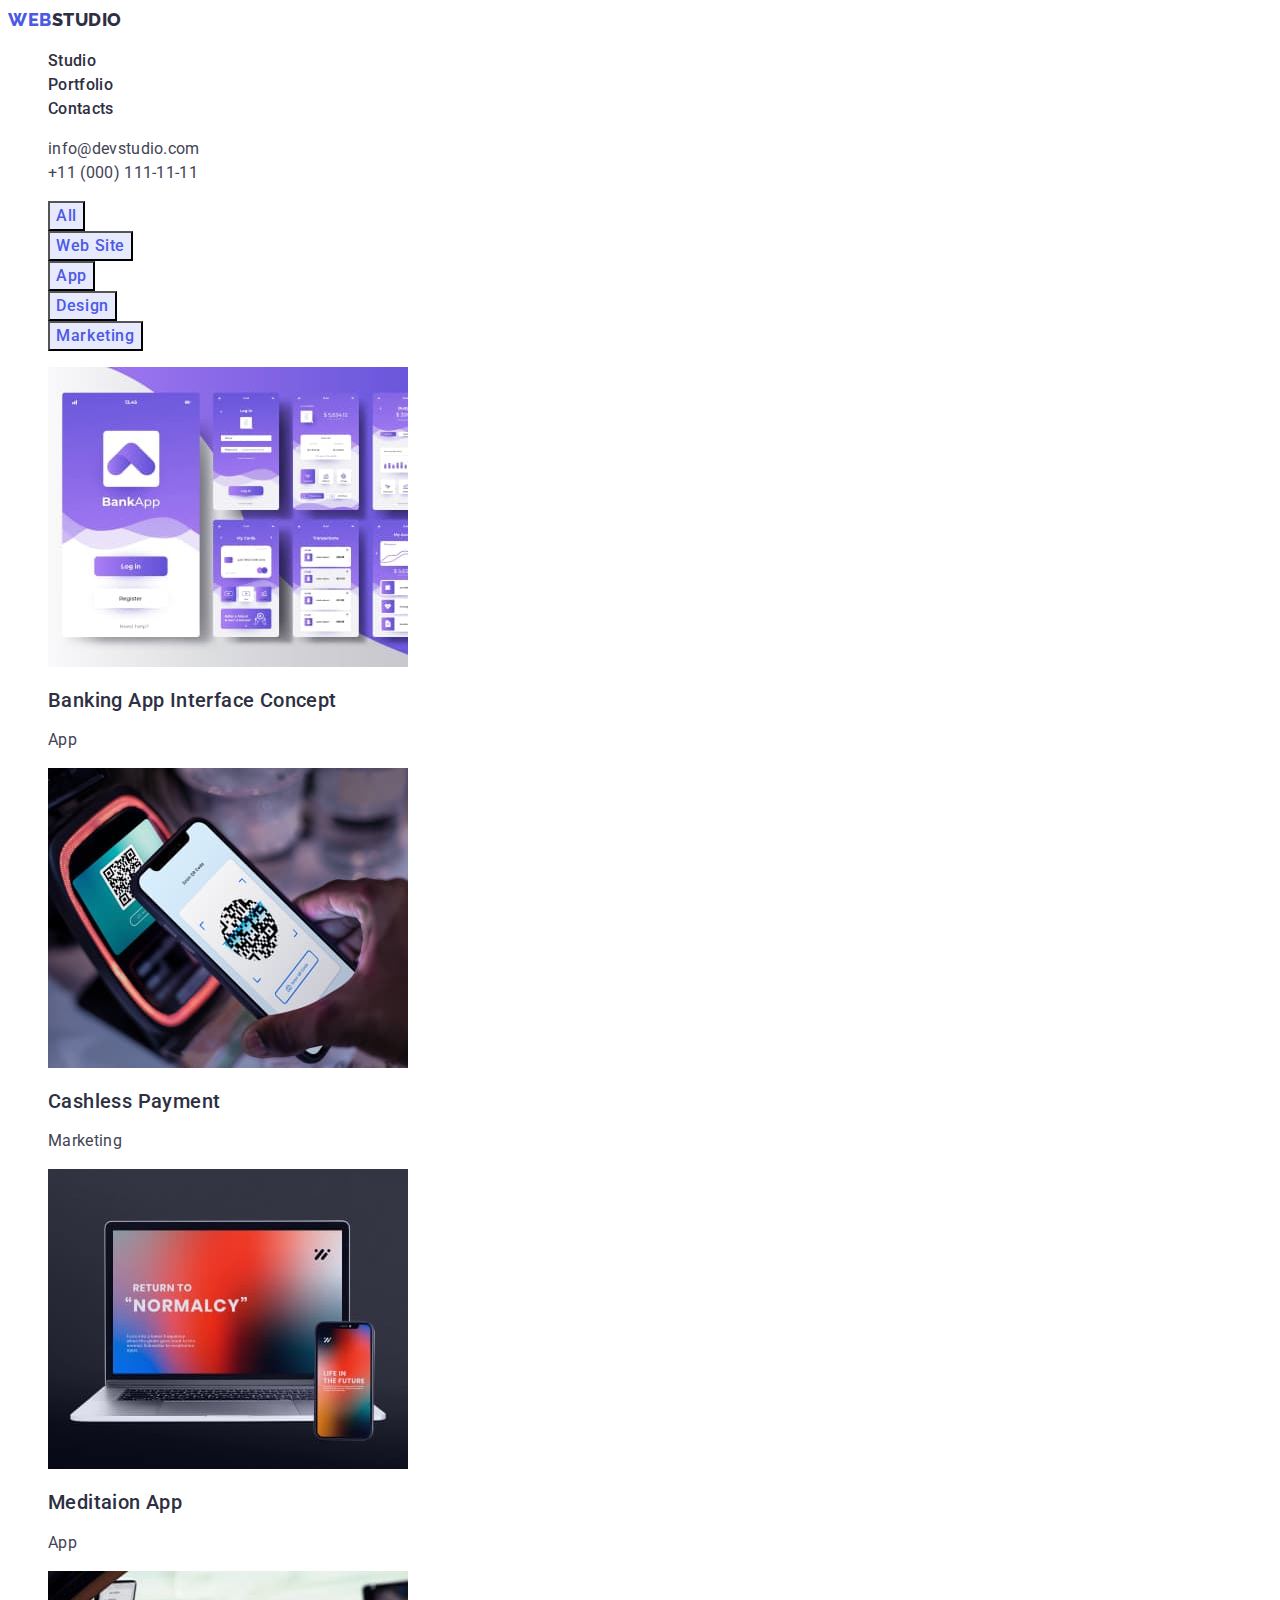
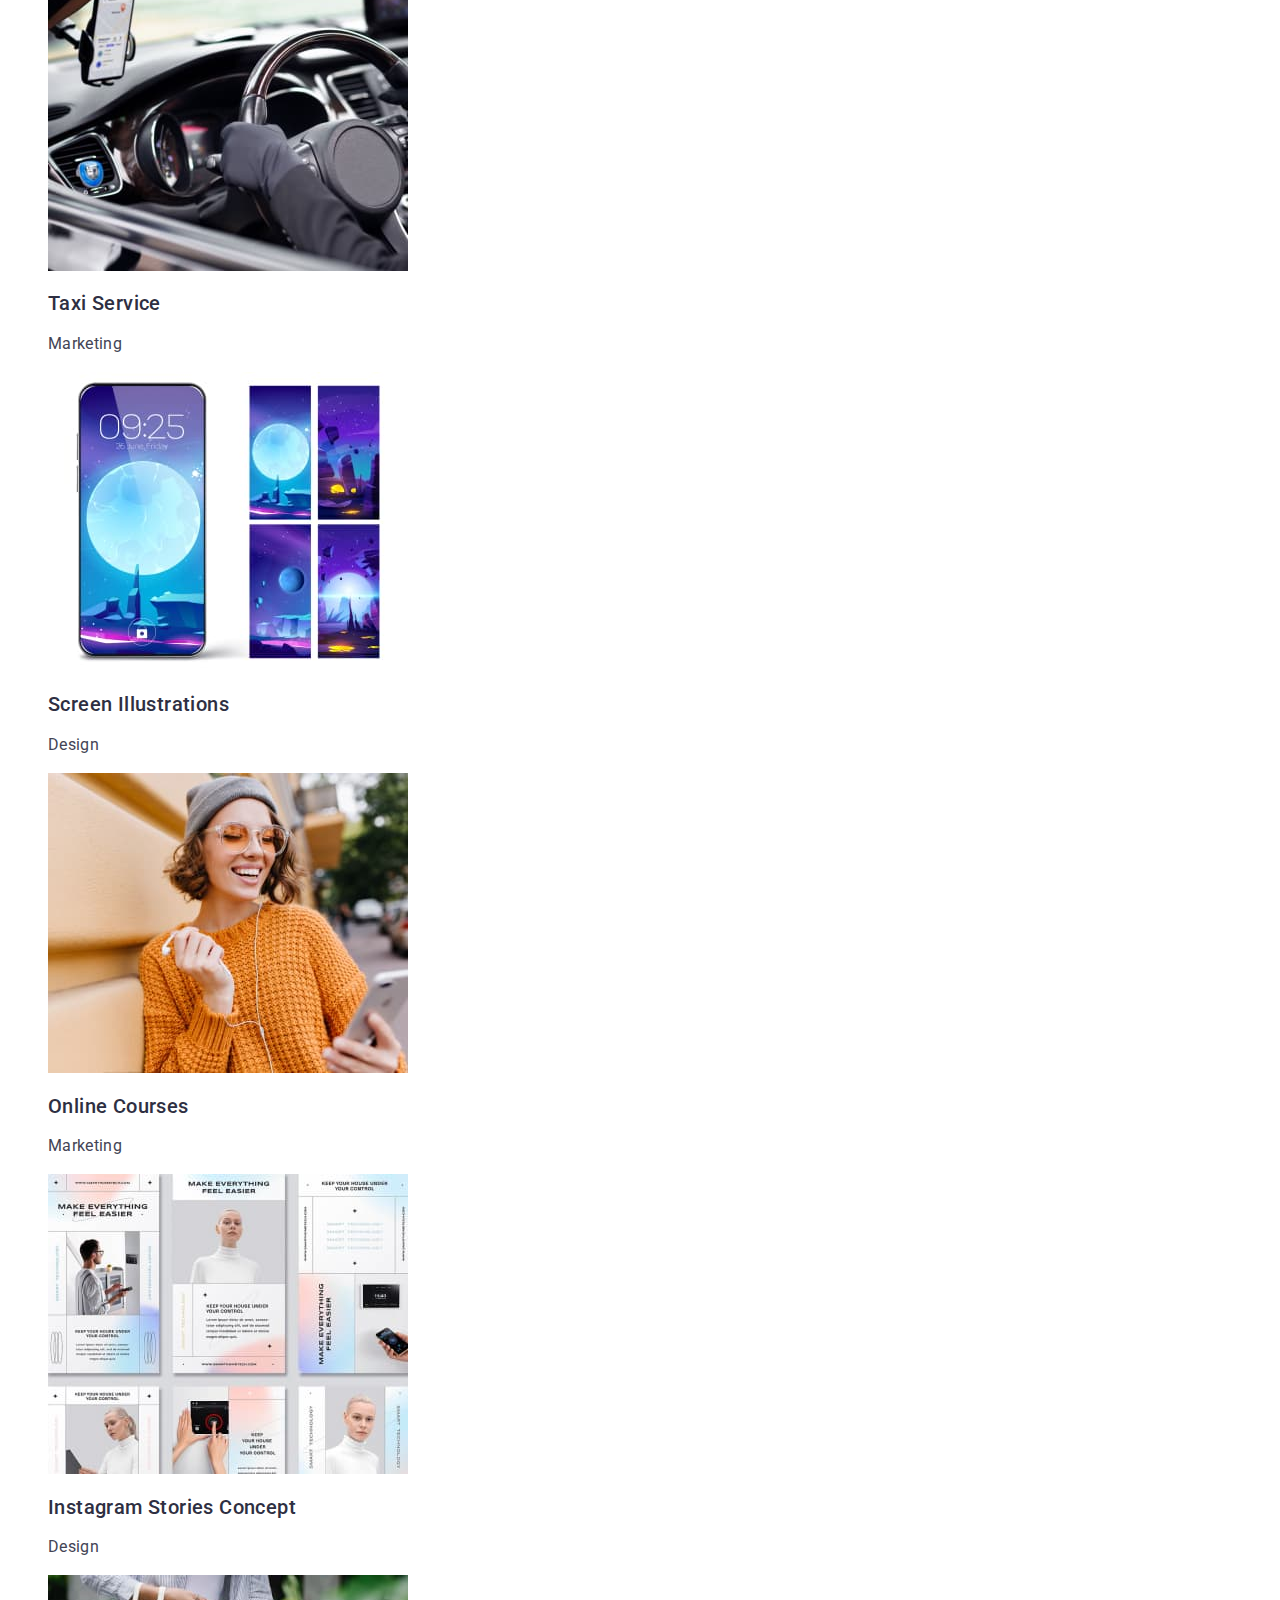
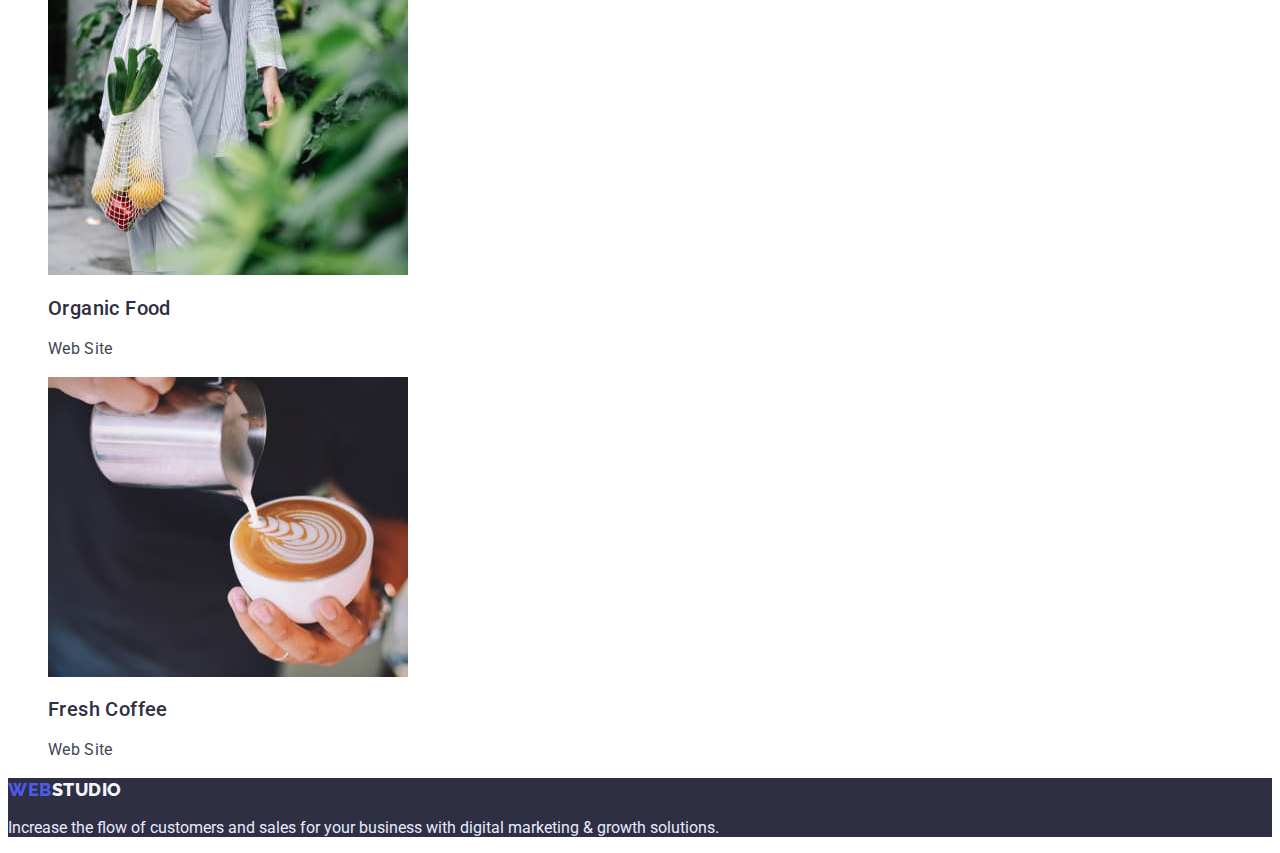
==== portfolio.html @ f902f823 "Initial commit" ====
<!DOCTYPE html>
<html lang="en">
	<head>
		<meta charset="UTF-8" />
		<meta http-equiv="X-UA-Compatible" content="IE=edge" />
		<meta name="viewport" content="width=device-width, initial-scale=1.0" />
		<title>Portfolio</title>
		<link rel="preconnect" href="https://fonts.googleapis.com" />
		<link rel="preconnect" href="https://fonts.gstatic.com" crossorigin />
		<link
			href="https://fonts.googleapis.com/css2?family=Raleway:wght@800&family=Roboto:wght@400;500;700;900&display=swap"
			rel="stylesheet"
		/>
		<link rel="stylesheet" href="./css/styles.css" />
	</head>
	<body>
		<header class="header">
			<nav class="header-navigation">
				<a href="./index.html" class="header-logo link logo"><span>Web</span>Studio</a>
				<ul class="header-list list">
					<li class="header-item"><a href="./index.html" class="header-link link">Studio</a></li>
					<li class="header-item"><a href="" class="header-link link">Portfolio</a></li>
					<li class="header-item"><a href="" class="header-link link">Contacts</a></li>
				</ul>
			</nav>

			<!-- Contacts -->
			<address>
				<ul class="header-adress list">
					<li><a href="mailto:info@devstudio.com" class="header-mail link">info@devstudio.com</a></li>

					<li><a href="tel:+110001111111" class="header-tel link">+11 (000) 111-11-11</a></li>
				</ul>
			</address>
		</header>
		<main>
			<section class="portfolio">
				<!-- Portfolio  -->
				<h1 class="visually-hidden">Portfolio</h1>
				<ul class="filtr-list list">
					<li class="filtr-item"><button type="button" class="filtr-btn btn">All</button></li>
					<li class="filtr-item"><button type="button" class="filtr-btn btn">Web Site</button></li>
					<li class="filtr-item"><button type="button" class="filtr-btn btn">App</button></li>
					<li class="filtr-item"><button type="button" class="filtr-btn btn">Design</button></li>
					<li class="filtr-item"><button type="button" class="filtr-btn btn">Marketing</button></li>
				</ul>
				<ul class="portfolio-list list">
					<li class="portfolio-item">
						<img src="./images/portfolio1.jpg" alt="Banking App Interface Concept" width="360" height="300" />
						<h2 class="portfolio-title title">Banking App Interface Concept</h2>
						<p class="portfolio-subtitle subtitle">App</p>
					</li>
					<li class="portfolio-item">
						<img src="./images/portfolio2.jpg" alt="Cashless Payment" width="360" height="300" />
						<h2 class="portfolio-title title">Cashless Payment</h2>
						<p class="portfolio-subtitle subtitle">Marketing</p>
					</li>
					<li class="portfolio-item">
						<img src="./images/portfolio3.jpg" alt="Meditaion App" width="360" height="300" />
						<h2 class="portfolio-title title">Meditaion App</h2>
						<p class="portfolio-subtitle subtitle">App</p>
					</li>
					<li class="portfolio-item">
						<img src="./images/portfolio4.jpg" alt="Taxi Service" width="360" height="300" />
						<h2 class="portfolio-title title">Taxi Service</h2>
						<p class="portfolio-subtitle subtitle">Marketing</p>
					</li>
					<li class="portfolio-item">
						<img src="./images/portfolio5.jpg" alt="Screen Illustrations" width="360" height="300" />
						<h2 class="portfolio-title title">Screen Illustrations</h2>
						<p class="portfolio-subtitle subtitle">Design</p>
					</li>
					<li class="portfolio-item">
						<img src="./images/portfolio6.jpg" alt="Online Courses" width="360" height="300" />
						<h2 class="portfolio-title title">Online Courses</h2>
						<p class="portfolio-subtitle subtitle">Marketing</p>
					</li>
					<li class="portfolio-item">
						<img src="./images/portfolio7.jpg" alt="Instagram Stories Concept" width="360" height="300" />
						<h2 class="portfolio-title title">Instagram Stories Concept</h2>
						<p class="portfolio-subtitle subtitle">Design</p>
					</li>
					<li class="portfolio-item">
						<img src="./images/portfolio8.jpg" alt="Organic Food" width="360" height="300" />
						<h2 class="portfolio-title title">Organic Food</h2>
						<p class="portfolio-subtitle subtitle">Web Site</p>
					</li>
					<li class="portfolio-item">
						<img src="./images/portfolio9.jpg" alt="Fresh Coffee" width="360" height="300" />
						<h2 class="portfolio-title title">Fresh Coffee</h2>
						<p class="portfolio-subtitle subtitle">Web Site</p>
					</li>
				</ul>
			</section>
		</main>
		<footer class="footer">
			<a href="./index.html" class="footer-logo link logo"><span>Web</span>Studio</a>
			<p class="footer-text">
				Increase the flow of customers and sales for your business with digital marketing & growth solutions.
			</p>
		</footer>
	</body>
</html>
---- css/styles.css ----
:root {
	--main-title-color: #2e2f42;
	--main-accent-color: #404bbf;
	--secondary-accent-color: #4d5ae5;
	--background-color-gray: #2e2f42;
	--secondary-title-color: #2e2f42;
	--main-color-hero: #ffffff;
	--background-btn: #e7e9fc;
	--section-team-background: #f4f4fd;
	--footer-logo: #f4f4fd;
	--footer-text: #e7e9fc;
	--btn-hover-focus: #ffffff;
}
body {
	font-family: "Roboto", sans-serif;
	font-size: 16px;

	color: #434455;
}

/* ----------------------------Common classes--------------------------- */
.list {
	list-style: none;
}

.link {
	text-decoration: none;
}

.btn {
	cursor: pointer;
	font-family: inherit;
	font-size: 16px;
	font-weight: 500;
	line-height: 1.5;
	letter-spacing: 0.04em;
}

.logo {
	font-family: "Raleway", sans-serif;
	font-weight: 800;
	font-size: 18px;
	line-height: 1.33;
	letter-spacing: 0.03em;
	text-transform: uppercase;
}
.title {
	font-weight: 500;
	font-size: 20px;
	line-height: 1.2;
	letter-spacing: 0.02em;
}
.visually-hidden {
	position: absolute;
	width: 1px;
	height: 1px;
	margin: -1px;
	border: 0;
	padding: 0;
	white-space: nowrap;
	clip-path: inset(100%);
	clip: rect(0 0 0 0);
	overflow: hidden;
}
.subtitle {
	line-height: 1.5;
	letter-spacing: 0.02em;
}

/* ----------------------------------------------------------------Studio---------------------------------------------------------------- */

/* ----------------------------Header--------------------------- */
.header {
}
.header-navigation {
	font-weight: 500;
	line-height: 1.5;
	letter-spacing: 0.02em;
	color: var(--secondary-title-color);
}

.header-logo {
	color: var(--secondary-title-color);
}

.header-logo > span {
	color: var(--secondary-accent-color);
}

.header-list {
}
.header-item {
}
.header-link {
	font-weight: 500;
	line-height: 1.5;
	letter-spacing: 0.02em;
	color: var(--secondary-title-color);
}
.header-link:hover,
.header-link:focus {
	color: var(--main-accent-color);
}

.header-adress {
}
.header-mail,
.header-tel {
	font-style: normal;
	line-height: 1.5;
	letter-spacing: 0.02em;
	color: inherit;
}

.header-mail:hover,
.header-mail:focus {
	color: var(--main-accent-color);
}

.header-tel:hover,
.header-tel:focus {
	color: var(--main-accent-color);
}

.header-tel {
}

/* ----------------------------Hero--------------------------- */
.hero {
	background-color: var(--background-color-gray);
}
.hero-title {
	font-weight: 700;
	font-size: 56px;
	line-height: 1.07;
	text-align: center;
	letter-spacing: 0.02em;
	color: var(--main-color-hero);
}
.hero-btn {
	color: var(--main-color-hero);
	background-color: var(--secondary-accent-color);
}
.hero-btn:hover,
.hero-btn:focus {
	background-color: var(--main-accent-color);
}

/* ----------------------------Our advantages--------------------------- */

.advantages {
}
.advantages-list {
}
.advantages-item {
}
.advantages-title {
	color: var(--main-title-color);
}
.advantages-subtitle {
}

/* ----------------------------What are we doiing--------------------------- */

.services {
}

.services-title {
	font-weight: 700;
	font-size: 36px;
	line-height: 1.11;
	text-align: center;
	letter-spacing: 0.02em;
	text-transform: capitalize;
	color: var(--main-title-color);
}

.services-list {
}
.services-item {
}

/* ----------------------------Our team--------------------------- */

.team {
	background-color: var(--section-team-background);
}
.team-title {
	font-weight: 700;
	font-size: 36px;
	line-height: 1.11;
	text-align: center;
	letter-spacing: 0.02em;
	text-transform: capitalize;
	color: var(--main-title-color);
}
.team-list {
}
.team-item {
}
.team-name {
	color: var(--main-title-color);
}

.team-post {
}

/* ----------------------------Footer--------------------------- */
.footer {
	background: var(--background-color-gray);
}
.footer-text {
	color: var(--footer-text);
}
.footer-logo {
	font-family: "Raleway", sans-serif;
	font-weight: 800;
	font-size: 18px;
	line-height: 1.33;
	letter-spacing: 0.03em;
	text-transform: uppercase;
	color: var(--footer-logo);
}

.footer-logo > span {
	color: var(--secondary-accent-color);
}
/* ----------------------------------------------------------------/Studio---------------------------------------------------------------- */

/* ----------------------------------------------------------------Portfolio---------------------------------------------------------------- */

.portfolio {
}
.filtr-list {
}
.filtr-item {
}
.filtr-btn {
	color: var(--secondary-accent-color);
	background-color: var(--background-btn);
}

.filtr-btn:hover,
.filtr-btn:focus {
	color: var(--btn-hover-focus);
	background-color: var(--main-accent-color);
}

.portfolio-list {
}
.portfolio-item {
}
.portfolio-title {
	color: var(--main-title-color);
}

.portfolio-subtitle {
}
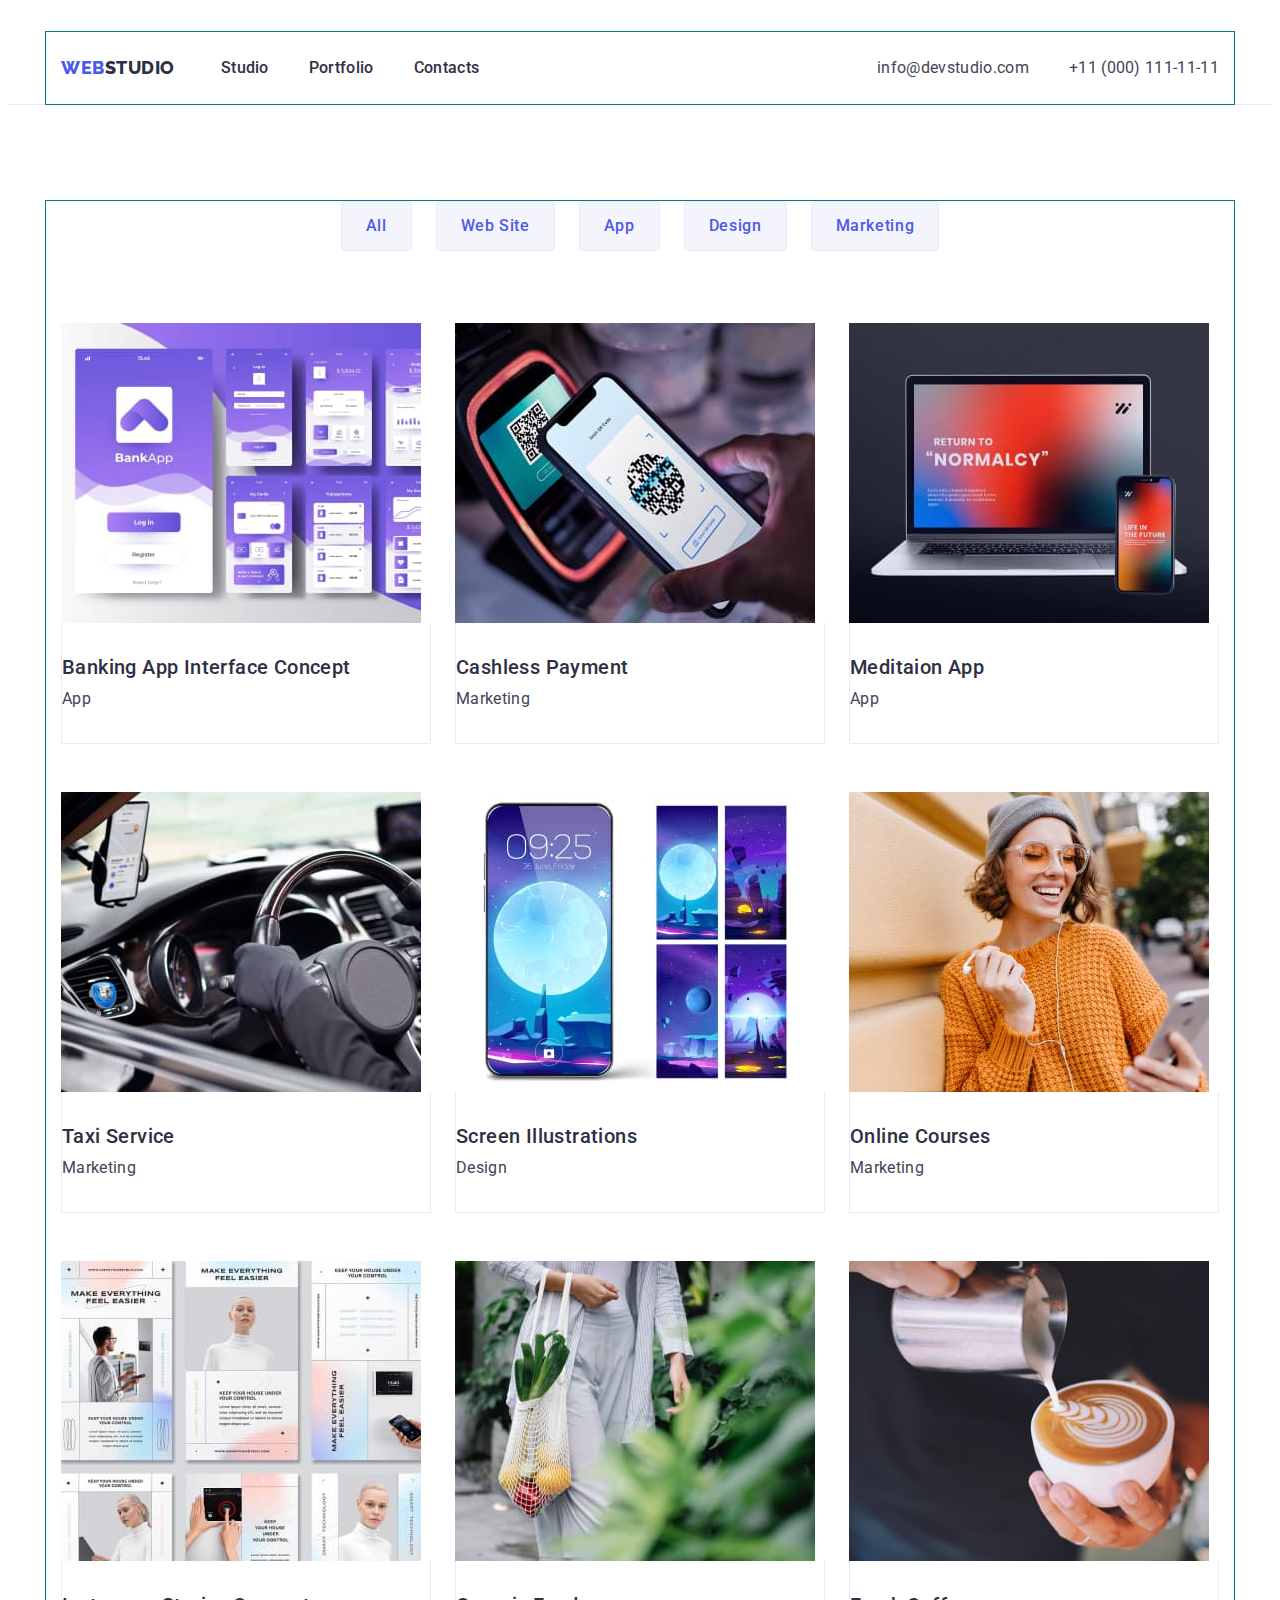
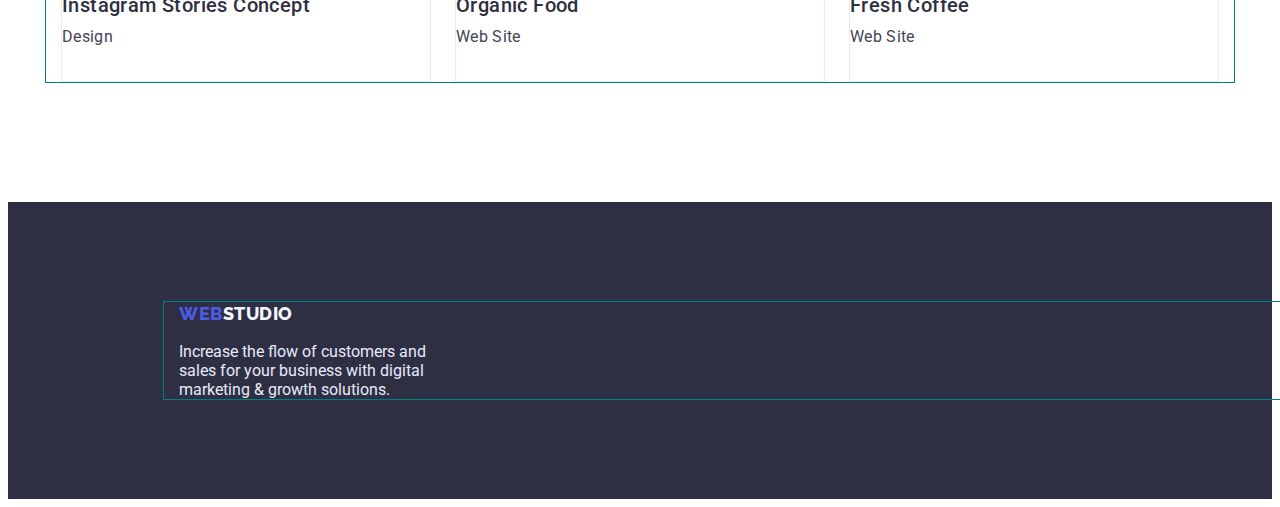
==== commit 6270bc14: "homework-number1" ====
--- a/portfolio.html
+++ b/portfolio.html
@@ -11,93 +11,126 @@
 			href="https://fonts.googleapis.com/css2?family=Raleway:wght@800&family=Roboto:wght@400;500;700;900&display=swap"
 			rel="stylesheet"
 		/>
+		<link
+			rel="stylesheet"
+			href="https://cdnjs.cloudflare.com/ajax/libs/modern-normalize/1.1.0/modern-normalize.min.css"
+			integrity="sha512-wpPYUAdjBVSE4KJnH1VR1HeZfpl1ub8YT/NKx4PuQ5NmX2tKuGu6U/JRp5y+Y8XG2tV+wKQpNHVUX03MfMFn9Q=="
+			crossorigin="anonymous"
+			referrerpolicy="no-referrer"
+		/>
 		<link rel="stylesheet" href="./css/styles.css" />
 	</head>
 	<body>
 		<header class="header">
-			<nav class="header-navigation">
-				<a href="./index.html" class="header-logo link logo"><span>Web</span>Studio</a>
-				<ul class="header-list list">
-					<li class="header-item"><a href="./index.html" class="header-link link">Studio</a></li>
-					<li class="header-item"><a href="" class="header-link link">Portfolio</a></li>
-					<li class="header-item"><a href="" class="header-link link">Contacts</a></li>
-				</ul>
-			</nav>
+			<div class="container">
+				<div class="header-content">
+					<nav class="header-navigation">
+						<a href="./index.html" class="header-logo link logo"><span>Web</span>Studio</a>
+						<ul class="header-list list">
+							<li class="header-item"><a href="./index.html" class="header-link link">Studio</a></li>
+							<li class="header-item"><a href="" class="header-link link">Portfolio</a></li>
+							<li class="header-item"><a href="" class="header-link link">Contacts</a></li>
+						</ul>
+					</nav>
 
-			<!-- Contacts -->
-			<address>
-				<ul class="header-adress list">
-					<li><a href="mailto:info@devstudio.com" class="header-mail link">info@devstudio.com</a></li>
+					<!-- Contacts -->
+					<address class="header-adress">
+						<ul class="header-adress-list list">
+							<li><a href="mailto:info@devstudio.com" class="header-mail link">info@devstudio.com</a></li>
 
-					<li><a href="tel:+110001111111" class="header-tel link">+11 (000) 111-11-11</a></li>
-				</ul>
-			</address>
+							<li><a href="tel:+110001111111" class="header-tel link">+11 (000) 111-11-11</a></li>
+						</ul>
+					</address>
+				</div>
+			</div>
 		</header>
 		<main>
-			<section class="portfolio">
+			<section class="portfolio section">
 				<!-- Portfolio  -->
-				<h1 class="visually-hidden">Portfolio</h1>
-				<ul class="filtr-list list">
-					<li class="filtr-item"><button type="button" class="filtr-btn btn">All</button></li>
-					<li class="filtr-item"><button type="button" class="filtr-btn btn">Web Site</button></li>
-					<li class="filtr-item"><button type="button" class="filtr-btn btn">App</button></li>
-					<li class="filtr-item"><button type="button" class="filtr-btn btn">Design</button></li>
-					<li class="filtr-item"><button type="button" class="filtr-btn btn">Marketing</button></li>
-				</ul>
-				<ul class="portfolio-list list">
-					<li class="portfolio-item">
-						<img src="./images/portfolio1.jpg" alt="Banking App Interface Concept" width="360" height="300" />
-						<h2 class="portfolio-title title">Banking App Interface Concept</h2>
-						<p class="portfolio-subtitle subtitle">App</p>
-					</li>
-					<li class="portfolio-item">
-						<img src="./images/portfolio2.jpg" alt="Cashless Payment" width="360" height="300" />
-						<h2 class="portfolio-title title">Cashless Payment</h2>
-						<p class="portfolio-subtitle subtitle">Marketing</p>
-					</li>
-					<li class="portfolio-item">
-						<img src="./images/portfolio3.jpg" alt="Meditaion App" width="360" height="300" />
-						<h2 class="portfolio-title title">Meditaion App</h2>
-						<p class="portfolio-subtitle subtitle">App</p>
-					</li>
-					<li class="portfolio-item">
-						<img src="./images/portfolio4.jpg" alt="Taxi Service" width="360" height="300" />
-						<h2 class="portfolio-title title">Taxi Service</h2>
-						<p class="portfolio-subtitle subtitle">Marketing</p>
-					</li>
-					<li class="portfolio-item">
-						<img src="./images/portfolio5.jpg" alt="Screen Illustrations" width="360" height="300" />
-						<h2 class="portfolio-title title">Screen Illustrations</h2>
-						<p class="portfolio-subtitle subtitle">Design</p>
-					</li>
-					<li class="portfolio-item">
-						<img src="./images/portfolio6.jpg" alt="Online Courses" width="360" height="300" />
-						<h2 class="portfolio-title title">Online Courses</h2>
-						<p class="portfolio-subtitle subtitle">Marketing</p>
-					</li>
-					<li class="portfolio-item">
-						<img src="./images/portfolio7.jpg" alt="Instagram Stories Concept" width="360" height="300" />
-						<h2 class="portfolio-title title">Instagram Stories Concept</h2>
-						<p class="portfolio-subtitle subtitle">Design</p>
-					</li>
-					<li class="portfolio-item">
-						<img src="./images/portfolio8.jpg" alt="Organic Food" width="360" height="300" />
-						<h2 class="portfolio-title title">Organic Food</h2>
-						<p class="portfolio-subtitle subtitle">Web Site</p>
-					</li>
-					<li class="portfolio-item">
-						<img src="./images/portfolio9.jpg" alt="Fresh Coffee" width="360" height="300" />
-						<h2 class="portfolio-title title">Fresh Coffee</h2>
-						<p class="portfolio-subtitle subtitle">Web Site</p>
-					</li>
-				</ul>
+				<div class="container">
+					<h1 class="visually-hidden">Portfolio</h1>
+					<ul class="filtr-list list">
+						<li class="filtr-item"><button type="button" class="filtr-btn btn">All</button></li>
+						<li class="filtr-item"><button type="button" class="filtr-btn btn">Web Site</button></li>
+						<li class="filtr-item"><button type="button" class="filtr-btn btn">App</button></li>
+						<li class="filtr-item"><button type="button" class="filtr-btn btn">Design</button></li>
+						<li class="filtr-item"><button type="button" class="filtr-btn btn">Marketing</button></li>
+					</ul>
+					<ul class="portfolio-list list">
+						<li class="portfolio-item">
+							<img src="./images/portfolio1.jpg" alt="Banking App Interface Concept" width="360" height="300" />
+							<div class="portfolio-list-kontent">
+								<h2 class="portfolio-title title">Banking App Interface Concept</h2>
+								<p class="portfolio-subtitle subtitle">App</p>
+							</div>
+						</li>
+						<li class="portfolio-item">
+							<img src="./images/portfolio2.jpg" alt="Cashless Payment" width="360" height="300" />
+							<div class="portfolio-list-kontent">
+								<h2 class="portfolio-title title">Cashless Payment</h2>
+								<p class="portfolio-subtitle subtitle">Marketing</p></div
+							>
+						</li>
+						<li class="portfolio-item">
+							<img src="./images/portfolio3.jpg" alt="Meditaion App" width="360" height="300" />
+							<div class="portfolio-list-kontent">
+								<h2 class="portfolio-title title">Meditaion App</h2>
+								<p class="portfolio-subtitle subtitle">App</p></div
+							>
+						</li>
+						<li class="portfolio-item">
+							<img src="./images/portfolio4.jpg" alt="Taxi Service" width="360" height="300" />
+							<div class="portfolio-list-kontent">
+								<h2 class="portfolio-title title">Taxi Service</h2>
+								<p class="portfolio-subtitle subtitle">Marketing</p></div
+							>
+						</li>
+						<li class="portfolio-item">
+							<img src="./images/portfolio5.jpg" alt="Screen Illustrations" width="360" height="300" />
+							<div class="portfolio-list-kontent">
+								<h2 class="portfolio-title title">Screen Illustrations</h2>
+								<p class="portfolio-subtitle subtitle">Design</p></div
+							>
+						</li>
+						<li class="portfolio-item">
+							<img src="./images/portfolio6.jpg" alt="Online Courses" width="360" height="300" />
+							<div class="portfolio-list-kontent">
+								<h2 class="portfolio-title title">Online Courses</h2>
+								<p class="portfolio-subtitle subtitle">Marketing</p></div
+							>
+						</li>
+						<li class="portfolio-item">
+							<img src="./images/portfolio7.jpg" alt="Instagram Stories Concept" width="360" height="300" />
+							<div class="portfolio-list-kontent">
+								<h2 class="portfolio-title title">Instagram Stories Concept</h2>
+								<p class="portfolio-subtitle subtitle">Design</p></div
+							>
+						</li>
+						<li class="portfolio-item">
+							<img src="./images/portfolio8.jpg" alt="Organic Food" width="360" height="300" />
+							<div class="portfolio-list-kontent">
+								<h2 class="portfolio-title title">Organic Food</h2>
+								<p class="portfolio-subtitle subtitle">Web Site</p></div
+							>
+						</li>
+						<li class="portfolio-item">
+							<img src="./images/portfolio9.jpg" alt="Fresh Coffee" width="360" height="300" />
+							<div class="portfolio-list-kontent">
+								<h2 class="portfolio-title title">Fresh Coffee</h2>
+								<p class="portfolio-subtitle subtitle">Web Site</p></div
+							>
+						</li>
+					</ul>
+				</div>
 			</section>
 		</main>
 		<footer class="footer">
-			<a href="./index.html" class="footer-logo link logo"><span>Web</span>Studio</a>
-			<p class="footer-text">
-				Increase the flow of customers and sales for your business with digital marketing & growth solutions.
-			</p>
+			<div class="container">
+				<a href="./index.html" class="footer-logo link logo"><span>Web</span>Studio</a>
+				<p class="footer-text">
+					Increase the flow of customers and sales for your business with digital marketing & growth solutions.
+				</p>
+			</div>
 		</footer>
 	</body>
 </html>
--- a/css/styles.css
+++ b/css/styles.css
@@ -10,23 +10,50 @@
 	--footer-logo: #f4f4fd;
 	--footer-text: #e7e9fc;
 	--btn-hover-focus: #ffffff;
+	--background-btn-filtr: #f4f4fd;
+	--border-portfolio-items: #e7e9fc;
+}
+h1,
+h2,
+h3,
+h4,
+h5,
+h6,
+p {
+	margin: 0;
+}
+ul {
+	margin: 0;
+	padding: 0;
+}
+img {
+	display: block;
+	max-width: 100%;
+	height: auto;
 }
 body {
 	font-family: "Roboto", sans-serif;
 	font-size: 16px;
-
 	color: #434455;
 }
 
 /* ----------------------------Common classes--------------------------- */
+
+.container {
+	width: 1158px;
+	margin: 0 auto;
+	padding: 0 15px;
+	outline: 1px solid teal;
+}
+.section {
+	padding: 120px 0;
+}
 .list {
 	list-style: none;
 }
-
 .link {
 	text-decoration: none;
 }
-
 .btn {
 	cursor: pointer;
 	font-family: inherit;
@@ -35,7 +62,6 @@
 	line-height: 1.5;
 	letter-spacing: 0.04em;
 }
-
 .logo {
 	font-family: "Raleway", sans-serif;
 	font-weight: 800;
@@ -71,27 +97,40 @@
 
 /* ----------------------------Header--------------------------- */
 .header {
+	padding: 24px 0 0 0;
+	border-bottom: 1px solid var(--footer-text);
+}
+.header-content {
+	display: flex;
+	align-items: center;
 }
 .header-navigation {
+	display: flex;
+	align-items: center;
+
 	font-weight: 500;
 	line-height: 1.5;
 	letter-spacing: 0.02em;
 	color: var(--secondary-title-color);
 }
-
 .header-logo {
+	margin-right: 46px;
+
 	color: var(--secondary-title-color);
 }
-
 .header-logo > span {
 	color: var(--secondary-accent-color);
 }
-
 .header-list {
+	display: flex;
+	gap: 40px;
 }
 .header-item {
+	padding: 24px 0;
 }
 .header-link {
+	padding: 24px 0;
+
 	font-weight: 500;
 	line-height: 1.5;
 	letter-spacing: 0.02em;
@@ -101,8 +140,14 @@
 .header-link:focus {
 	color: var(--main-accent-color);
 }
-
 .header-adress {
+	margin-left: auto;
+}
+.header-adress-list {
+	display: flex;
+}
+.header-mail {
+	margin-right: 40px;
 }
 .header-mail,
 .header-tel {
@@ -111,39 +156,48 @@
 	letter-spacing: 0.02em;
 	color: inherit;
 }
-
 .header-mail:hover,
 .header-mail:focus {
 	color: var(--main-accent-color);
 }
-
 .header-tel:hover,
 .header-tel:focus {
 	color: var(--main-accent-color);
 }
-
 .header-tel {
 }
 
 /* ----------------------------Hero--------------------------- */
+
 .hero {
 	background-color: var(--background-color-gray);
+	text-align: center;
+}
+.hero-content {
+	padding: 188px 292px 188px;
 }
 .hero-title {
+	margin-bottom: 48px;
+
 	font-weight: 700;
 	font-size: 56px;
 	line-height: 1.07;
-	text-align: center;
 	letter-spacing: 0.02em;
 	color: var(--main-color-hero);
 }
 .hero-btn {
+	min-width: 169px;
+	padding: 16px 42px;
+	border-radius: 4px;
+	border-color: var(--secondary-accent-color);
+
 	color: var(--main-color-hero);
 	background-color: var(--secondary-accent-color);
 }
 .hero-btn:hover,
 .hero-btn:focus {
 	background-color: var(--main-accent-color);
+	border-color: var(--main-accent-color);
 }
 
 /* ----------------------------Our advantages--------------------------- */
@@ -151,10 +205,17 @@
 .advantages {
 }
 .advantages-list {
+	display: flex;
 }
 .advantages-item {
+	width: calc((100% -72px) / 4);
+}
+.advantages-item:not(:last-child) {
+	margin-right: 24px;
 }
 .advantages-title {
+	margin-bottom: 8px;
+
 	color: var(--main-title-color);
 }
 .advantages-subtitle {
@@ -164,8 +225,9 @@
 
 .services {
 }
-
 .services-title {
+	margin-bottom: 72px;
+
 	font-weight: 700;
 	font-size: 36px;
 	line-height: 1.11;
@@ -174,10 +236,14 @@
 	text-transform: capitalize;
 	color: var(--main-title-color);
 }
-
 .services-list {
+	display: flex;
 }
 .services-item {
+	width: calc((100% -48px) / 3);
+}
+.services-item:not(:last-child) {
+	margin-right: 24px;
 }
 
 /* ----------------------------Our team--------------------------- */
@@ -186,6 +252,8 @@
 	background-color: var(--section-team-background);
 }
 .team-title {
+	margin-bottom: 72px;
+
 	font-weight: 700;
 	font-size: 36px;
 	line-height: 1.11;
@@ -195,24 +263,49 @@
 	color: var(--main-title-color);
 }
 .team-list {
+	display: flex;
+
+	margin-top: 72px;
+	padding-bottom: 120px;
 }
 .team-item {
+	width: calc((100% -72xp) / 4);
+}
+.team-item:not(:last-child) {
+	margin-right: 24px;
 }
 .team-name {
-	color: var(--main-title-color);
-}
-
+	margin-bottom: 8px;
+
+	color: var(--main-title-color);
+}
 .team-post {
 }
+.team-content {
+	padding: 32px 16px;
+	width: 264px;
+	border-radius: 0px 0px 4px 4px;
+
+	text-align: center;
+	background-color: var(--main-color-hero);
+}
 
 /* ----------------------------Footer--------------------------- */
+
 .footer {
+	padding: 100px 156px;
+
 	background: var(--background-color-gray);
 }
 .footer-text {
+	max-width: 264px;
+
 	color: var(--footer-text);
 }
 .footer-logo {
+	display: block;
+	margin-bottom: 16px;
+
 	font-family: "Raleway", sans-serif;
 	font-weight: 800;
 	font-size: 18px;
@@ -221,38 +314,66 @@
 	text-transform: uppercase;
 	color: var(--footer-logo);
 }
-
 .footer-logo > span {
 	color: var(--secondary-accent-color);
 }
+
 /* ----------------------------------------------------------------/Studio---------------------------------------------------------------- */
 
 /* ----------------------------------------------------------------Portfolio---------------------------------------------------------------- */
 
 .portfolio {
+	padding: 96px 0 120px;
 }
 .filtr-list {
+	display: flex;
+	margin-bottom: 72px;
+	justify-content: center;
 }
 .filtr-item {
 }
+.filtr-item:not(:last-child) {
+	margin-right: 24px;
+}
 .filtr-btn {
+	padding: 12px 24px;
+	border: 1px solid var(--background-btn);
+	border-radius: 4px;
+
 	color: var(--secondary-accent-color);
-	background-color: var(--background-btn);
-}
-
+	background-color: var(--background-btn-filtr);
+	border: 1px solid #e7e9fc;
+	border-radius: 4px;
+}
 .filtr-btn:hover,
 .filtr-btn:focus {
+	border: 1px solid var(--main-accent-color);
+	border-radius: 4px;
+
 	color: var(--btn-hover-focus);
 	background-color: var(--main-accent-color);
 }
-
 .portfolio-list {
+	display: flex;
+	flex-wrap: wrap;
+}
+.portfolio-list-kontent {
+	padding: 32px 0;
+	border: 1px solid var(--border-portfolio-items);
+	border-top: none;
 }
 .portfolio-item {
+	width: calc((100% - 48px) / 3);
+}
+.portfolio-item:not(:nth-child(3n)) {
+	margin-right: 24px;
+}
+.portfolio-item:not(:nth-child(n + 7)) {
+	margin-bottom: 48px;
 }
 .portfolio-title {
 	color: var(--main-title-color);
-}
-
+	margin-bottom: 8px;
+}
 .portfolio-subtitle {
 }
